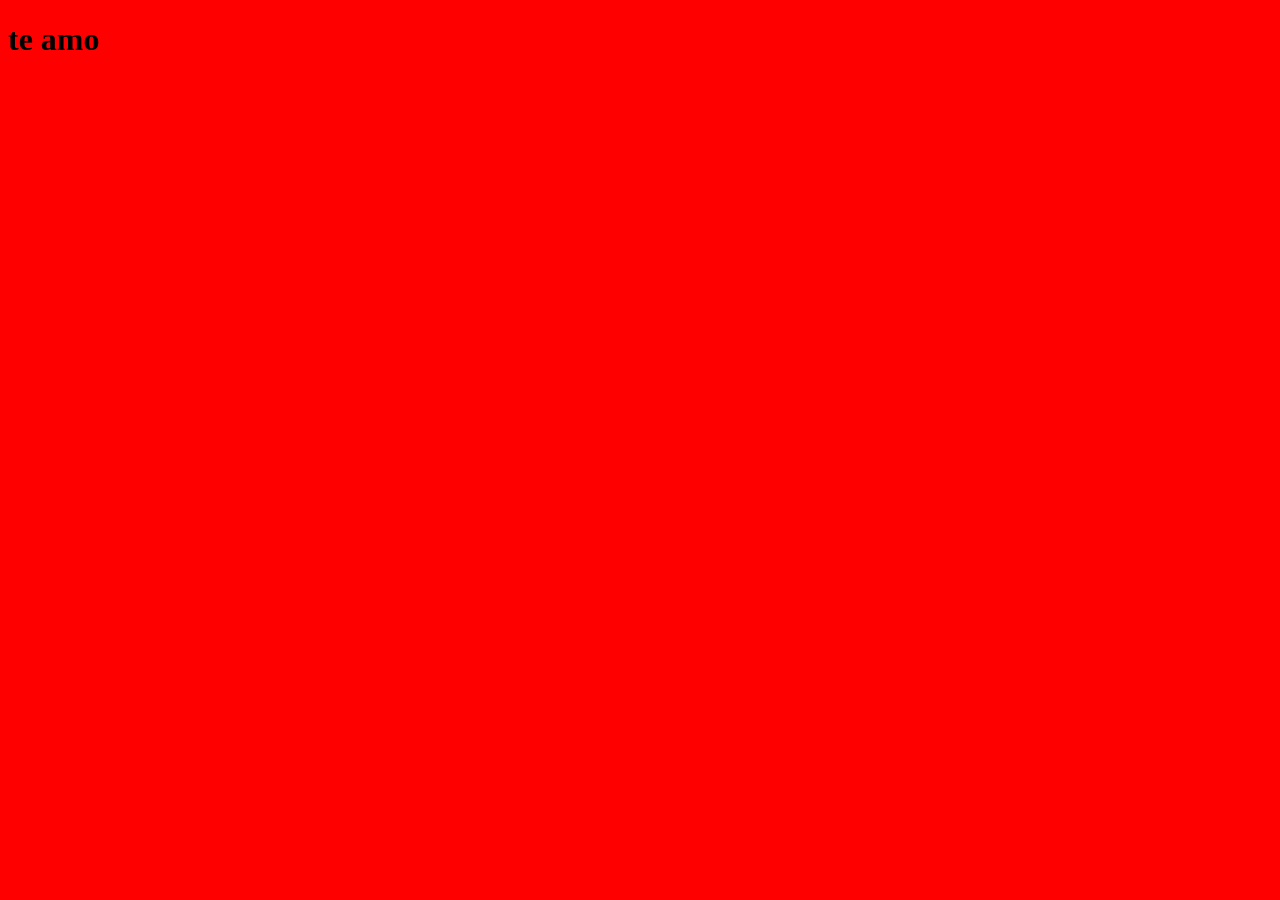
==== index.html @ 918ff74d "Estructura inicial del proyecto" ====
<!DOCTYPE html>
<html lang="en">
<head>
    <meta charset="UTF-8">
    <meta name="viewport" content="width=device-width, initial-scale=1.0">
    <link rel="stylesheet" href="/assets/css/style.css">
    <script defer src="/assets/js/index.js"></script>

    <title>FadeStudio</title>
</head>
<body>
    <h1>te amo</h1>
</body>
</html>
---- assets/css/style.css ----
body {
  background-color: red;
}/*# sourceMappingURL=style.css.map */
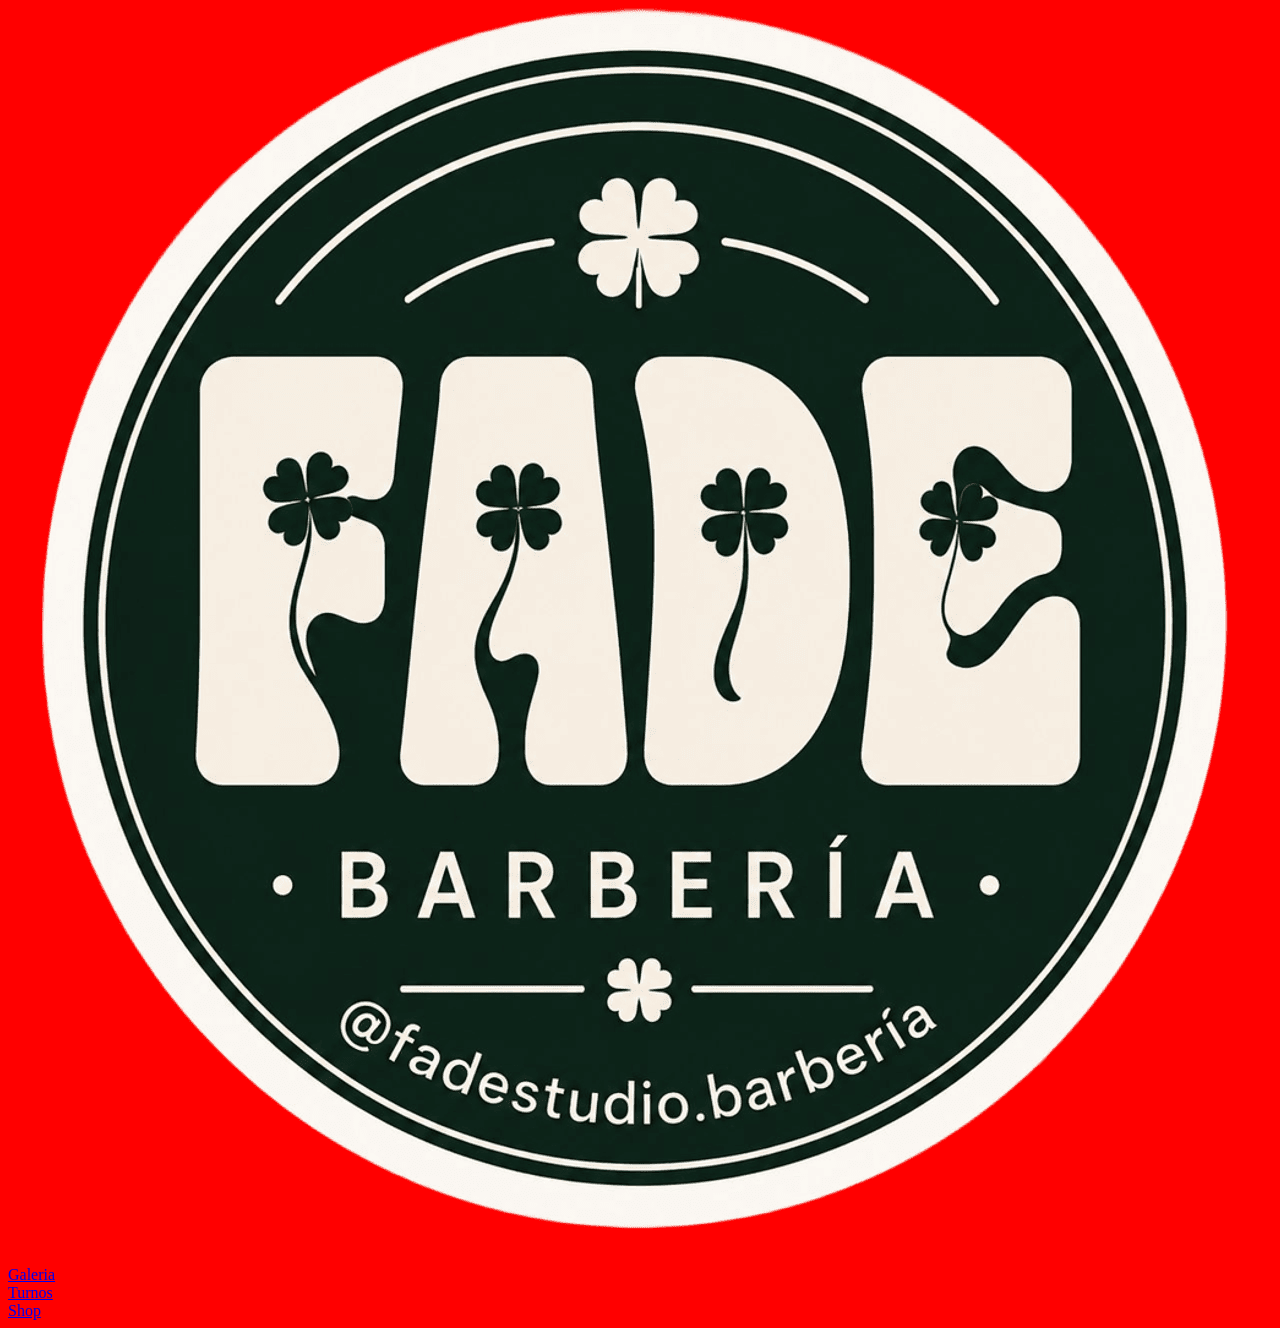
==== commit 5f0bc8f5: "Header y paginas listo" ====
--- a/index.html
+++ b/index.html
@@ -9,6 +9,13 @@
     <title>FadeStudio</title>
 </head>
 <body>
-    <h1>te amo</h1>
+    <header class="header">
+        <div class="logo">
+            <a href="index.html"><img src="/assets/img/logo-fade (1).png" alt="" class="logo"></a>
+        </div>
+        <div class="links"><a href="/assets/pages/galeria.html">Galeria</a></div>
+        <div class="links"><a href="/assets/pages/turnos.html">Turnos</a></div>
+        <div class="links"><a href="/assets/pages/shop.html">Shop</a></div>
+    </header>
 </body>
 </html>
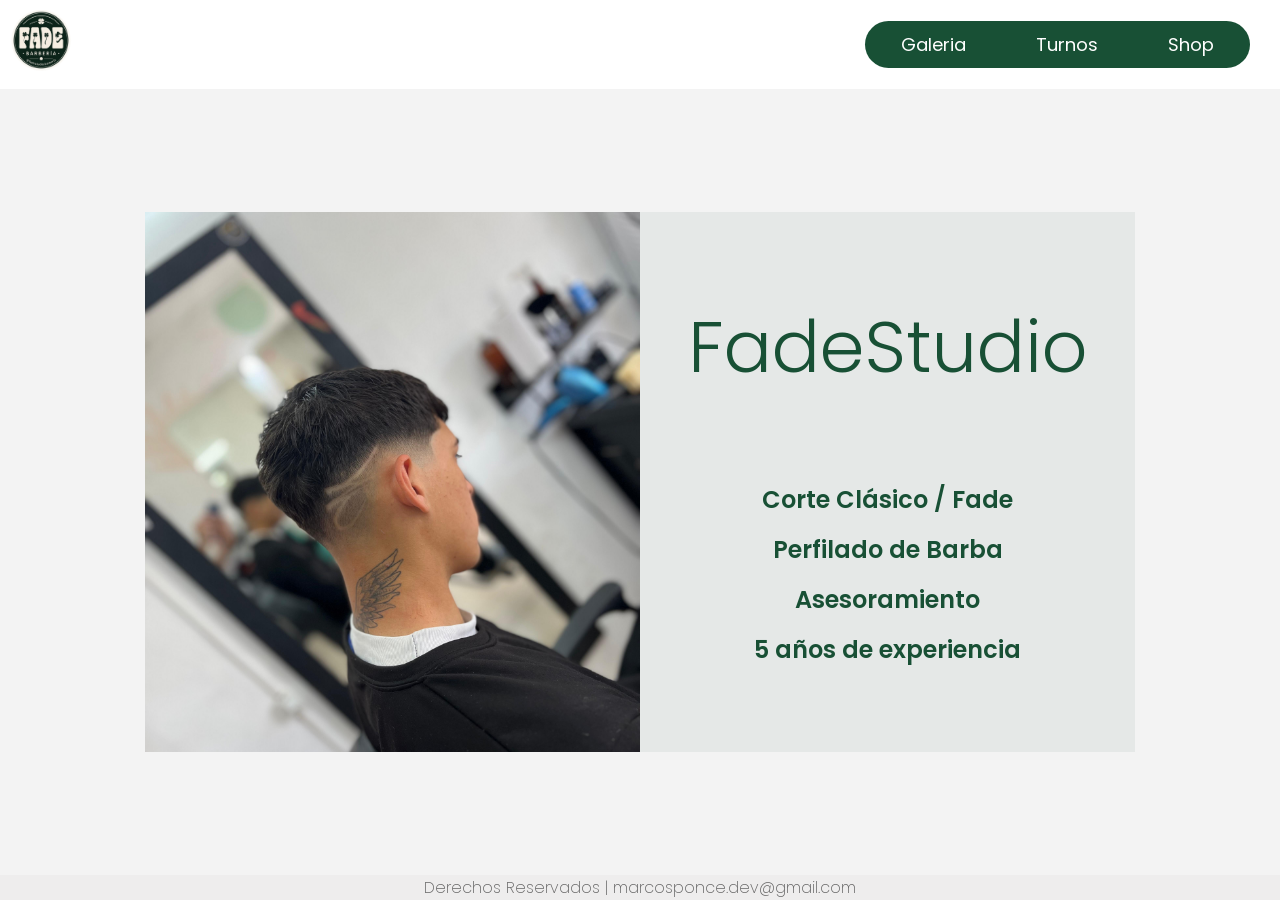
==== commit f5ae8f74: "portada y estilos basicos terminados" ====
--- a/index.html
+++ b/index.html
@@ -5,17 +5,35 @@
     <meta name="viewport" content="width=device-width, initial-scale=1.0">
     <link rel="stylesheet" href="/assets/css/style.css">
     <script defer src="/assets/js/index.js"></script>
-
     <title>FadeStudio</title>
 </head>
 <body>
     <header class="header">
         <div class="logo">
             <a href="index.html"><img src="/assets/img/logo-fade (1).png" alt="" class="logo"></a>
+    
         </div>
-        <div class="links"><a href="/assets/pages/galeria.html">Galeria</a></div>
-        <div class="links"><a href="/assets/pages/turnos.html">Turnos</a></div>
-        <div class="links"><a href="/assets/pages/shop.html">Shop</a></div>
+        <nav class="nav">
+            <a href="/assets/pages/galeria.html" class="link">Galeria</a>
+            <a href="/assets/pages/turnos.html" class="link">Turnos</a>
+            <a href="/assets/pages/shop.html" class="link">Shop</a>
+        </nav>
     </header>
+    <main class="main">
+        <div class="portada">
+            <img class="imagenpor"   src="assets/img/WhatsApp Image 2026-06-17 at 11.46.20 PM3.jpeg" alt="">
+            <h2 class="h1por">FadeStudio</h2>
+            <div class="listapor">
+            <p class="itempor">Corte Clásico / Fade</p>
+            <p class="itempor">Perfilado de Barba</p>
+             <p class="itempor">Asesoramiento</p>
+             <p class="itempor">5 años de experiencia </p>
+        </div>
+        </div>
+
+    </main>
+    <footer class="footer">
+        <p class="pie">Derechos Reservados | marcosponce.dev@gmail.com</p>
+    </footer>
 </body>
 </html>
--- a/assets/css/style.css
+++ b/assets/css/style.css
@@ -1,3 +1,96 @@
+@import url("https://fonts.googleapis.com/css2?family=Poppins:ital,wght@0,100;0,200;0,300;0,400;0,500;0,600;0,700;0,800;0,900;1,100;1,200;1,300;1,400;1,500;1,600;1,700;1,800;1,900&display=swap");
+* {
+  font-family: "Poppins", sans-serif;
+  margin: 0;
+  padding: 0;
+  box-sizing: border-box;
+}
+
 body {
-  background-color: red;
+  margin: 0;
+  display: grid;
+  background-color: white;
+  grid-template-rows: auto 1fr auto;
+  min-height: 100vh;
+}
+body .header {
+  height: max-content;
+  border-radius: 20px;
+  margin: 10px;
+  display: flex;
+  align-items: center;
+  justify-content: space-between;
+}
+body .header .logo img {
+  width: 62px;
+}
+body .header .nav {
+  display: flex;
+  justify-content: end;
+  padding: 10px 1px;
+  margin-right: 20px;
+  border-radius: 45px;
+  background-color: rgb(24, 80, 53);
+}
+body .header .nav a {
+  font-family: "Poppins", sans-serif;
+  font-size: large;
+  color: white;
+  text-decoration: none;
+  margin-inline: 35px;
+}
+body .footer {
+  background-color: rgba(193, 191, 191, 0.281);
+  text-align: center;
+}
+body .footer .pie {
+  color: rgba(0, 0, 0, 0.579);
+  font-weight: 200;
+}
+
+.main {
+  background-color: rgba(217, 217, 217, 0.322);
+  display: flex;
+  flex-direction: column;
+  align-items: center;
+  justify-content: center;
+}
+.main .portada {
+  background-color: rgba(227, 230, 229, 0.802);
+  width: 990px;
+  height: 540px;
+  display: grid;
+  grid-template-columns: repeat(4, 1fr);
+  grid-template-rows: 1fr 1fr;
+}
+.main .portada .imagenpor {
+  grid-column: 1/3;
+  grid-row: 1/3;
+  width: 100%;
+  height: 100%;
+  object-fit: cover;
+}
+.main .portada .h1por {
+  display: flex;
+  grid-column: 3/5;
+  grid-row: 1/2;
+  color: rgb(24, 80, 53);
+  font-size: 4.5rem;
+  font-weight: 300;
+  align-items: center;
+  justify-content: center;
+}
+.main .portada .listapor {
+  grid-column: 3/5;
+  grid-row: 2/3;
+  display: flex;
+  flex-direction: column;
+  align-items: center;
+  justify-content: baseline;
+  gap: 15px;
+}
+.main .portada .listapor .itempor {
+  color: rgb(24, 80, 53);
+  font-size: 1.5rem;
+  font-weight: 600;
 }/*# sourceMappingURL=style.css.map */
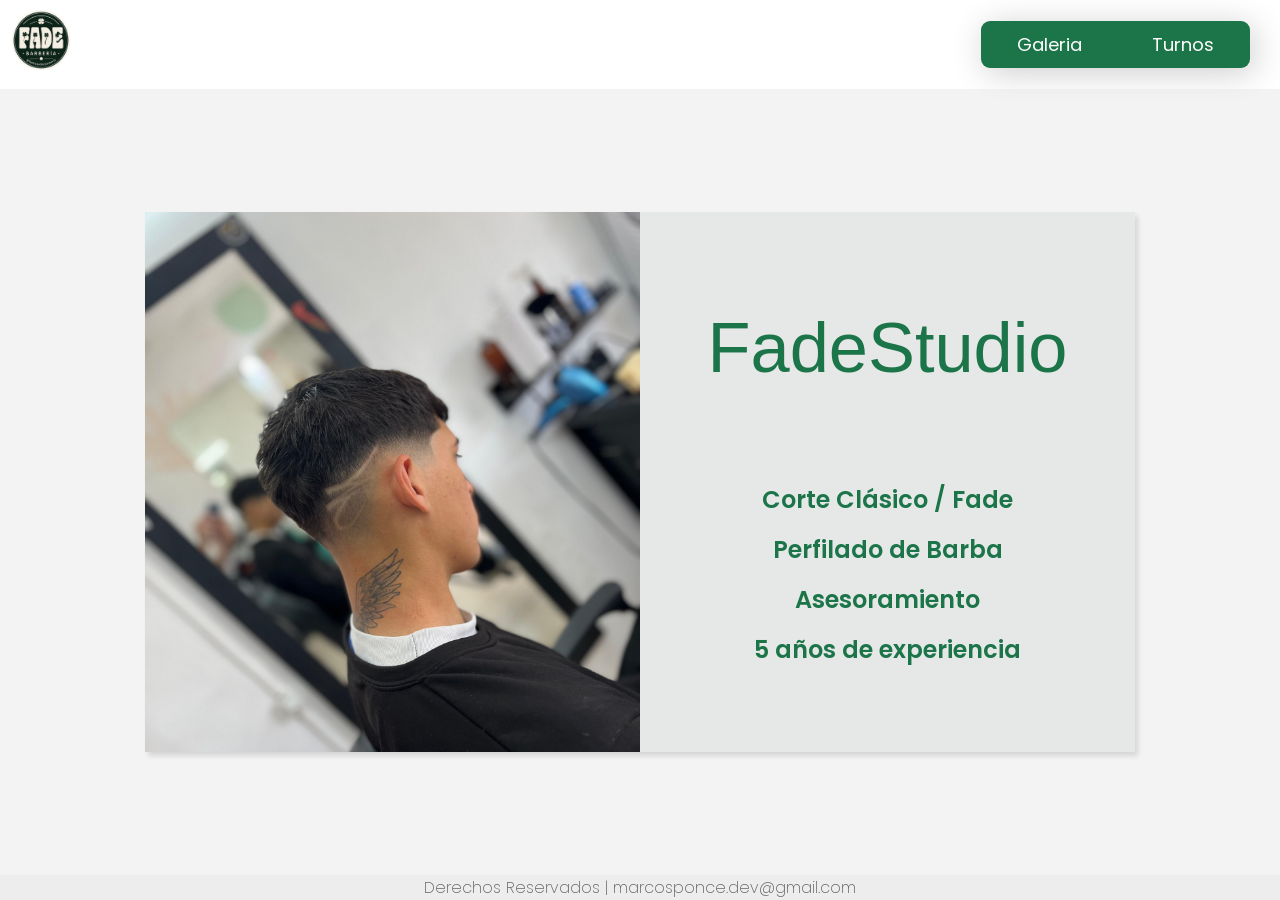
==== commit 283c360a: "finalizado" ====
--- a/index.html
+++ b/index.html
@@ -16,12 +16,11 @@
         <nav class="nav">
             <a href="/assets/pages/galeria.html" class="link">Galeria</a>
             <a href="/assets/pages/turnos.html" class="link">Turnos</a>
-            <a href="/assets/pages/shop.html" class="link">Shop</a>
         </nav>
     </header>
     <main class="main">
         <div class="portada">
-            <img class="imagenpor"   src="assets/img/WhatsApp Image 2026-06-17 at 11.46.20 PM3.jpeg" alt="">
+            <img class="imagenpor"   src="assets/img/corte3.jpeg" alt="">
             <h2 class="h1por">FadeStudio</h2>
             <div class="listapor">
             <p class="itempor">Corte Clásico / Fade</p>
--- a/assets/css/style.css
+++ b/assets/css/style.css
@@ -9,13 +9,12 @@
 body {
   margin: 0;
   display: grid;
-  background-color: white;
+  background-color: rgb(255, 255, 255);
   grid-template-rows: auto 1fr auto;
   min-height: 100vh;
 }
 body .header {
   height: max-content;
-  border-radius: 20px;
   margin: 10px;
   display: flex;
   align-items: center;
@@ -29,8 +28,9 @@
   justify-content: end;
   padding: 10px 1px;
   margin-right: 20px;
-  border-radius: 45px;
-  background-color: rgb(24, 80, 53);
+  border-radius: 9px;
+  background-color: rgb(28, 116, 73);
+  box-shadow: 4px 5px 34px 0px rgba(0, 0, 0, 0.201);
 }
 body .header .nav a {
   font-family: "Poppins", sans-serif;
@@ -38,6 +38,9 @@
   color: white;
   text-decoration: none;
   margin-inline: 35px;
+}
+body .header .nav a:hover {
+  color: rgb(146, 206, 136);
 }
 body .footer {
   background-color: rgba(193, 191, 191, 0.281);
@@ -62,6 +65,7 @@
   display: grid;
   grid-template-columns: repeat(4, 1fr);
   grid-template-rows: 1fr 1fr;
+  box-shadow: 3px 4px 5px 0px rgba(0, 0, 0, 0.12);
 }
 .main .portada .imagenpor {
   grid-column: 1/3;
@@ -74,9 +78,9 @@
   display: flex;
   grid-column: 3/5;
   grid-row: 1/2;
-  color: rgb(24, 80, 53);
-  font-size: 4.5rem;
-  font-weight: 300;
+  color: rgb(28, 116, 73);
+  font-size: 4.4rem;
+  font-weight: 500;
   align-items: center;
   justify-content: center;
 }
@@ -90,7 +94,83 @@
   gap: 15px;
 }
 .main .portada .listapor .itempor {
-  color: rgb(24, 80, 53);
+  color: rgb(28, 116, 73);
   font-size: 1.5rem;
   font-weight: 600;
+}
+
+.imagenp {
+  height: 340px;
+  width: 220px;
+}
+
+.parra {
+  color: white;
+  font-size: 26px;
+  align-items: center;
+}
+
+.cartas {
+  width: 1200px;
+  min-height: 600px;
+  display: flex;
+  flex-wrap: wrap;
+  gap: 10px;
+  align-content: center;
+  justify-content: center;
+}
+
+.tarjeta-individual {
+  align-items: center;
+  justify-content: space-between;
+  display: flex;
+  flex-direction: column;
+  width: max-content;
+  background-color: rgb(28, 116, 73);
+  padding: 15px 15px 40px;
+  border-radius: 5px;
+}
+
+.tarje {
+  background-color: rgb(28, 116, 73);
+  padding: 15px 20px;
+  color: white;
+  display: flex;
+  flex-direction: row;
+  align-items: center;
+  width: 400px;
+  box-sizing: border-box;
+}
+
+.tarje2 {
+  background-color: gray;
+  padding: 15px 20px;
+  color: white;
+  display: flex;
+  flex-direction: row;
+  align-items: center;
+  width: 400px;
+  box-sizing: border-box;
+}
+
+.tarje p {
+  margin: 0;
+  font-weight: bold;
+}
+
+#contenedor-hoy {
+  display: flex;
+  flex-direction: column;
+  gap: 10px;
+}
+
+.boton-estilo {
+  background-color: white;
+  color: #333;
+  border: none;
+  padding: 10px 20px;
+  border-radius: 3px;
+  font-weight: bold;
+  cursor: pointer;
+  margin-left: auto;
 }/*# sourceMappingURL=style.css.map */
